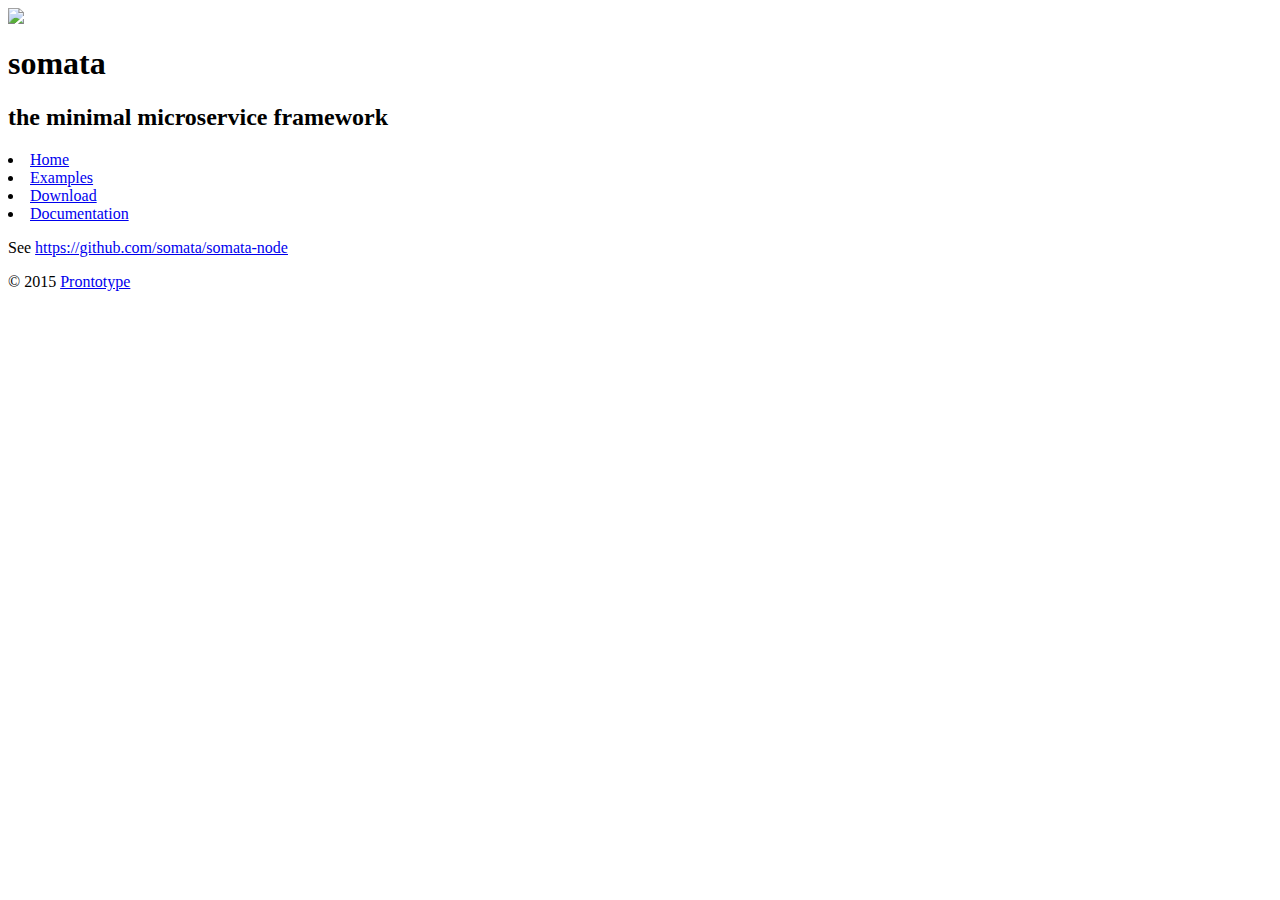
==== documentation/index.html @ c800b8bf "initial commit" ====
<html><head><link rel="stylesheet" href="/css/base.css"/></head><body><div id="header"><div class="container"><img src="/images/logo.png" class="logo"/><h1>somata</h1><h2>the minimal microservice framework</h2></div></div><div id="navigation"><div class="container"><li><a href="/">Home</a></li><li><a href="/examples">Examples</a></li><li><a href="/download">Download</a></li><li><a href="/documentation" class="selected">Documentation</a></li></div></div><div id="content"><div class="container"><p>See <a href="https://github.com/somata/somata-node">https://github.com/somata/somata-node</a></p></div></div><div id="footer"><div class="container"><span>&copy; 2015 <a href="//prontotype.us/">Prontotype</a></span></div></div></body></html>
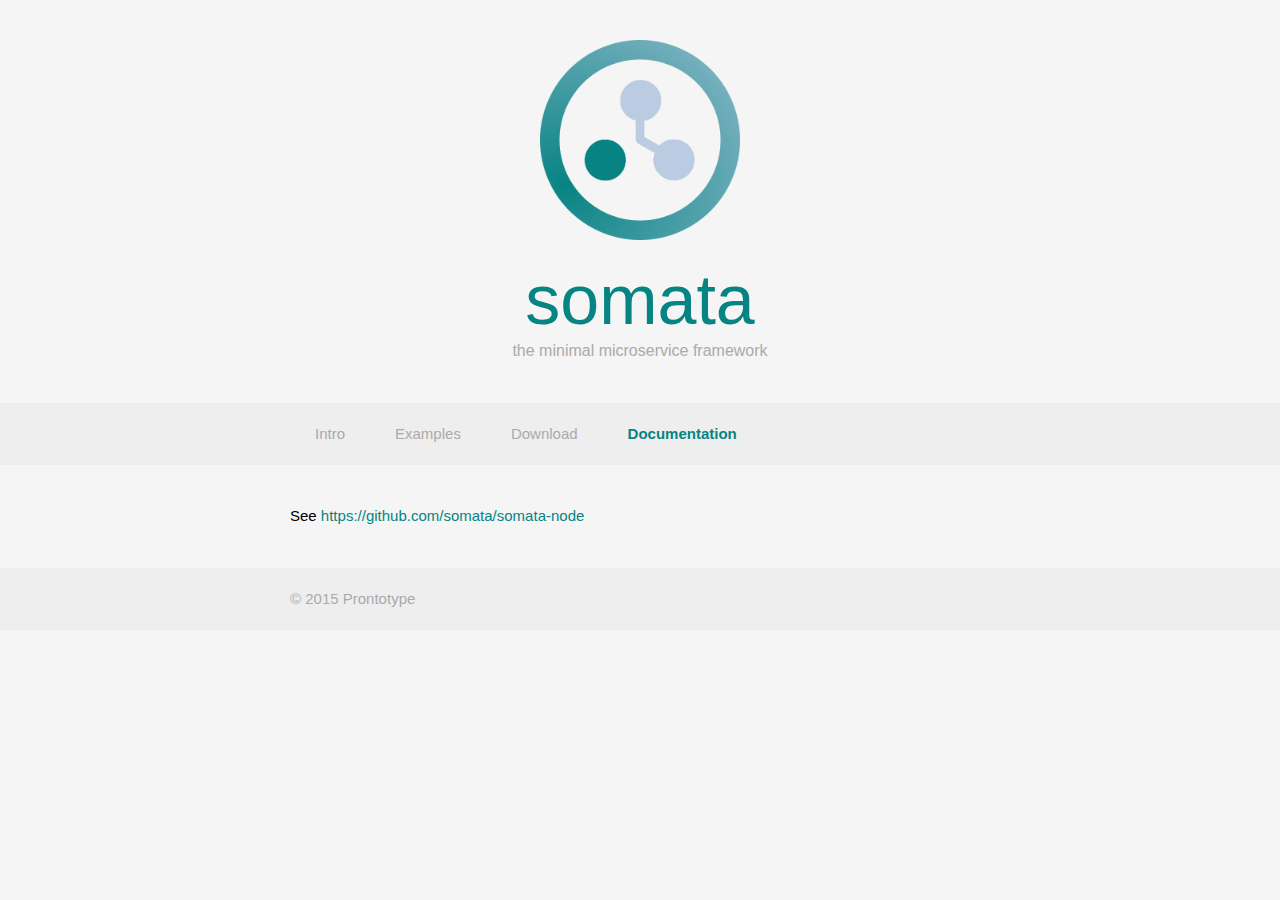
==== commit 6f8553bf: "build" ====
--- a/documentation/index.html
+++ b/documentation/index.html
@@ -1 +1 @@
-<html><head><link rel="stylesheet" href="/css/base.css"/></head><body><div id="header"><div class="container"><img src="/images/logo.png" class="logo"/><h1>somata</h1><h2>the minimal microservice framework</h2></div></div><div id="navigation"><div class="container"><li><a href="/">Home</a></li><li><a href="/examples">Examples</a></li><li><a href="/download">Download</a></li><li><a href="/documentation" class="selected">Documentation</a></li></div></div><div id="content"><div class="container"><p>See <a href="https://github.com/somata/somata-node">https://github.com/somata/somata-node</a></p></div></div><div id="footer"><div class="container"><span>&copy; 2015 <a href="//prontotype.us/">Prontotype</a></span></div></div></body></html>+<html><head><link rel="stylesheet" href="/css/base.css"/></head><body><div id="header"><div class="container"><img src="/images/logo.png" class="logo"/><h1>somata</h1><h2>the minimal microservice framework</h2></div></div><div id="navigation"><div class="container"><li><a href="/">Intro</a></li><li><a href="/examples">Examples</a></li><li><a href="/download">Download</a></li><li><a href="/documentation" class="selected">Documentation</a></li></div></div><div id="content"><div class="container"><p>See <a href="https://github.com/somata/somata-node">https://github.com/somata/somata-node</a></p></div></div><div id="footer"><div class="container"><span>&copy; 2015 <a href="//prontotype.us/">Prontotype</a></span></div></div></body></html>--- a/css/base.css
+++ b/css/base.css
@@ -0,0 +1,116 @@
+
+
+
+
+* {
+  margin: 0;
+  padding: 0;
+  box-sizing: border-box;
+}
+
+body {
+  font: 15px/1.5em "Helvetica Neue", sans-serif;
+  background: #f5f5f5;
+}
+
+a {
+  color: #068383;
+  cursor: pointer;
+  text-decoration: none;
+}
+
+a:hover {
+  text-decoration: underline;
+}
+
+h1,
+h2,
+h3,
+h4,
+h5,
+p,
+pre {
+  margin: 20px 0;
+}
+
+input,
+textarea,
+button {
+  font: inherit;
+}
+
+ul {
+  padding-left: 2em;
+}
+
+pre {
+  padding: 20px;
+  background: #eee;
+}
+
+.container {
+  max-width: 700px;
+  margin: 0 auto;
+}
+
+#header {
+  text-align: center;
+  padding: 20px 0;
+}
+
+#header .logo {
+  max-width: 200px;
+  margin: 20px 0;
+}
+
+#header h1 {
+  font-weight: 200;
+  font-size: 70px;
+  line-height: 40px;
+  color: #068383;
+}
+
+#header h2 {
+  font-weight: 300;
+  font-size: 16px;
+  color: #aaa;
+}
+
+#navigation {
+  list-style: none;
+  background: #eee;
+  text-align: middle;
+}
+
+#navigation li {
+  display: inline-block;
+}
+
+#navigation a.selected {
+  color: #068383;
+  font-weight: bold;
+}
+
+#navigation a {
+  padding: 20px calc(20px * 1.25);
+  display: block;
+  color: #aaa;
+}
+
+code .line {
+  display: block;
+}
+
+#content {
+  padding: 20px 0;
+}
+
+#footer {
+  background: #eee;
+  color: #aaa;
+  padding: 20px 0;
+}
+
+#footer a {
+  color: inherit;
+}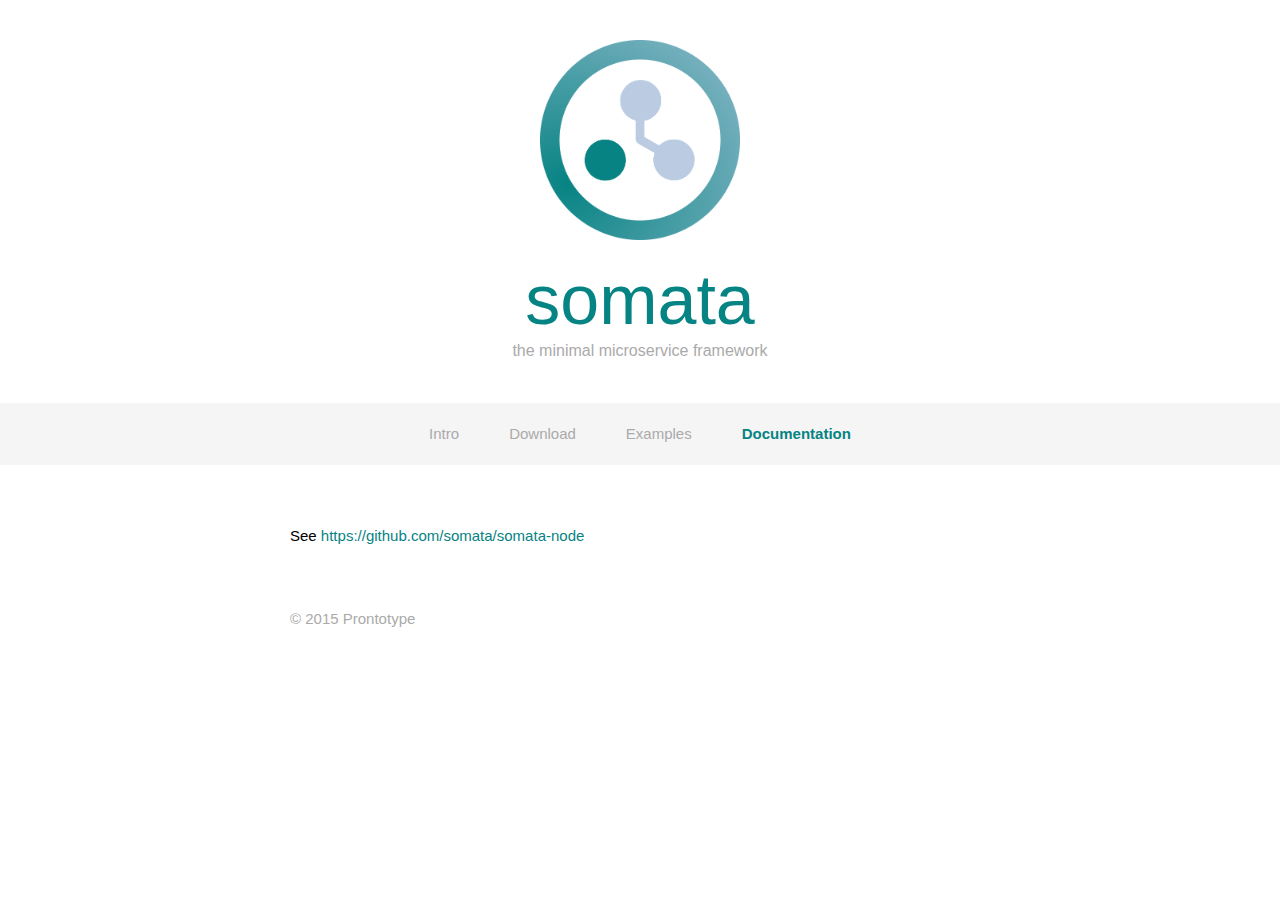
==== commit bb18c725: "build" ====
--- a/documentation/index.html
+++ b/documentation/index.html
@@ -1 +1 @@
-<html><head><link rel="stylesheet" href="/css/base.css"/></head><body><div id="header"><div class="container"><img src="/images/logo.png" class="logo"/><h1>somata</h1><h2>the minimal microservice framework</h2></div></div><div id="navigation"><div class="container"><li><a href="/">Intro</a></li><li><a href="/examples">Examples</a></li><li><a href="/download">Download</a></li><li><a href="/documentation" class="selected">Documentation</a></li></div></div><div id="content"><div class="container"><p>See <a href="https://github.com/somata/somata-node">https://github.com/somata/somata-node</a></p></div></div><div id="footer"><div class="container"><span>&copy; 2015 <a href="//prontotype.us/">Prontotype</a></span></div></div></body></html>+<html><head><link rel="stylesheet" href="/css/base.css"/></head><body><div id="header"><div class="container"><img src="/images/logo.png" class="logo"/><h1>somata</h1><h2>the minimal microservice framework</h2></div></div><div id="navigation"><div class="container"><li><a href="/">Intro</a></li><li><a href="/download">Download</a></li><li><a href="/examples">Examples</a></li><li><a href="/documentation" class="selected">Documentation</a></li></div></div><div id="content"><div class="container"><p>See <a href="https://github.com/somata/somata-node">https://github.com/somata/somata-node</a></p></div></div><div id="footer"><div class="container"><span>&copy; 2015 <a href="//prontotype.us/">Prontotype</a></span></div></div></body></html>--- a/css/base.css
+++ b/css/base.css
@@ -10,7 +10,6 @@
 
 body {
   font: 15px/1.5em "Helvetica Neue", sans-serif;
-  background: #f5f5f5;
 }
 
 a {
@@ -45,7 +44,7 @@
 
 pre {
   padding: 20px;
-  background: #eee;
+  background: #f5f5f5;
 }
 
 .container {
@@ -78,8 +77,8 @@
 
 #navigation {
   list-style: none;
-  background: #eee;
-  text-align: middle;
+  background: #f5f5f5;
+  text-align: center;
 }
 
 #navigation li {
@@ -97,18 +96,13 @@
   color: #aaa;
 }
 
-code .line {
-  display: block;
-}
-
 #content {
-  padding: 20px 0;
+  padding: calc(20px * 2) 0;
 }
 
 #footer {
-  background: #eee;
   color: #aaa;
-  padding: 20px 0;
+  padding: 0 0 calc(20px * 2);
 }
 
 #footer a {
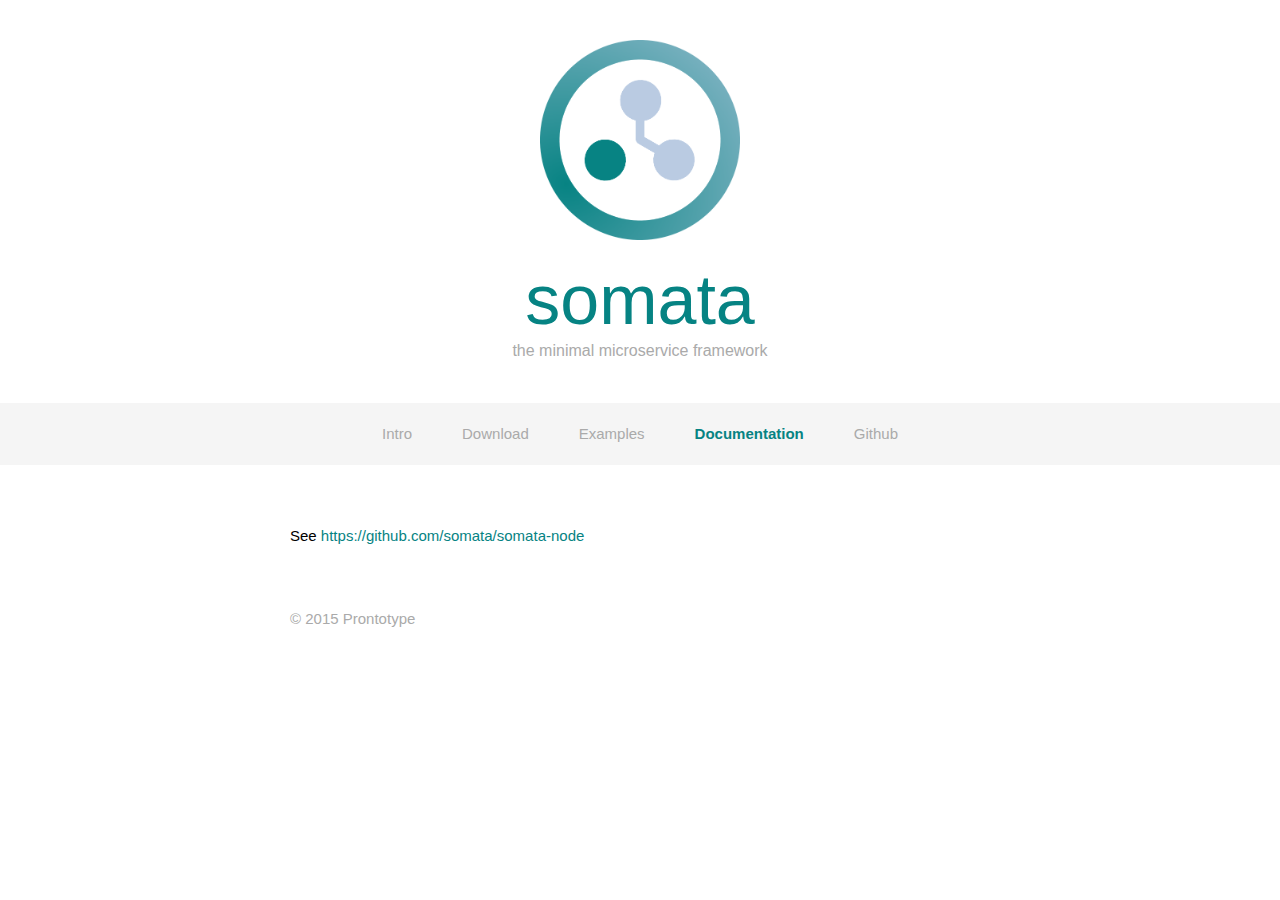
==== commit 8ed69020: "github link and bounce" ====
--- a/documentation/index.html
+++ b/documentation/index.html
@@ -1 +1 @@
-<html><head><link rel="stylesheet" href="/css/base.css"/></head><body><div id="header"><div class="container"><img src="/images/logo.png" class="logo"/><h1>somata</h1><h2>the minimal microservice framework</h2></div></div><div id="navigation"><div class="container"><li><a href="/">Intro</a></li><li><a href="/download">Download</a></li><li><a href="/examples">Examples</a></li><li><a href="/documentation" class="selected">Documentation</a></li></div></div><div id="content"><div class="container"><p>See <a href="https://github.com/somata/somata-node">https://github.com/somata/somata-node</a></p></div></div><div id="footer"><div class="container"><span>&copy; 2015 <a href="//prontotype.us/">Prontotype</a></span></div></div></body></html>+<html><head><title>Somata | The minimal microservice framework</title><meta name="description" content="Somata is a protocol and framework for building software on a network of connected microservices."/><link href="http://somata.github.io/" rel="canonical"/><meta name="viewport" content="width=device-width, initial-scale=1.0"/><meta name="author" content="Prontotype"/><link rel="stylesheet" href="/css/base.css"/><link href="/images/logo.png" rel="shortcut icon" type="image/x-icon"/></head><body><div id="header"><div class="container"><img src="/images/logo.png" class="logo"/><h1>somata</h1><h2>the minimal microservice framework</h2></div></div><div id="navigation"><div class="container"><li><a href="/">Intro</a></li><li><a href="/download">Download</a></li><li><a href="/examples">Examples</a></li><li><a href="/documentation" class="selected">Documentation</a></li><li><a href="https://github.com/somata" target="_newtab">Github</a></li></div></div><div id="content"><div class="container"><p>See <a href="https://github.com/somata/somata-node">https://github.com/somata/somata-node</a></p></div></div><div id="footer"><div class="container"><span>&copy; 2015 <a href="//prontotype.us/">Prontotype</a></span></div></div></body></html>